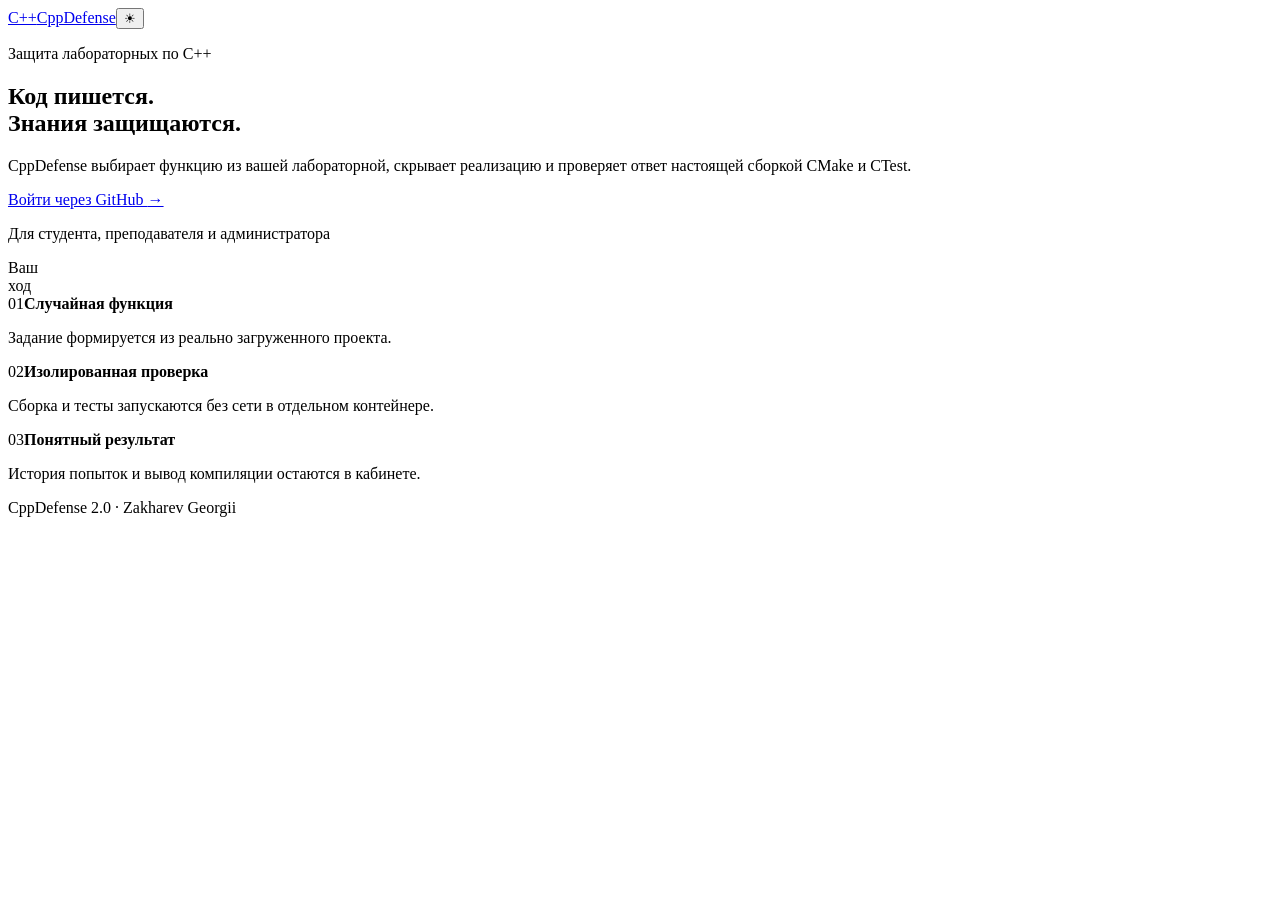
==== backend/webassets/templates/index.html @ 151210e5 "feat: release CppDefense 2.1.0 - add teacher-configured defense flow - expose masked repository brow" ====
<!doctype html>
<html lang="ru" data-theme="dark"><head><meta charset="utf-8"><meta name="viewport" content="width=device-width,initial-scale=1"><meta name="color-scheme" content="dark light"><title>CppDefense</title><link rel="stylesheet" href="/static/app.css"><script src="/static/app.js" defer></script></head>
<body><header class="topbar topbar--landing"><a href="/" class="brand"><span class="brand__mark">C++</span><span>CppDefense</span></a><button id="theme-toggle" class="icon-button" type="button" aria-label="Переключить тему">☀</button></header><main class="landing"><section class="hero"><div class="hero__copy"><p class="eyebrow">Защита лабораторных по C++</p><h1>Код пишется.<br><span>Знания защищаются.</span></h1><p>CppDefense выбирает функцию из вашей лабораторной, скрывает реализацию и проверяет ответ настоящей сборкой CMake и CTest.</p><a class="button hero__button" href="/api/v1/auth/github/start?return_to=/app">Войти через GitHub <span>→</span></a><p class="hero__note">Для студента, преподавателя и администратора</p></div><div class="hero-wheel" aria-hidden="true"><div class="function-wheel function-wheel--hero"><div class="function-wheel__face"><span>Ваш<br>ход</span></div></div></div></section><section class="feature-strip"><article><span>01</span><strong>Случайная функция</strong><p>Задание формируется из реально загруженного проекта.</p></article><article><span>02</span><strong>Изолированная проверка</strong><p>Сборка и тесты запускаются без сети в отдельном контейнере.</p></article><article><span>03</span><strong>Понятный результат</strong><p>История попыток и вывод компиляции остаются в кабинете.</p></article></section></main><footer>CppDefense 2.0 <span>·</span> Zakharev Georgii</footer></body></html>
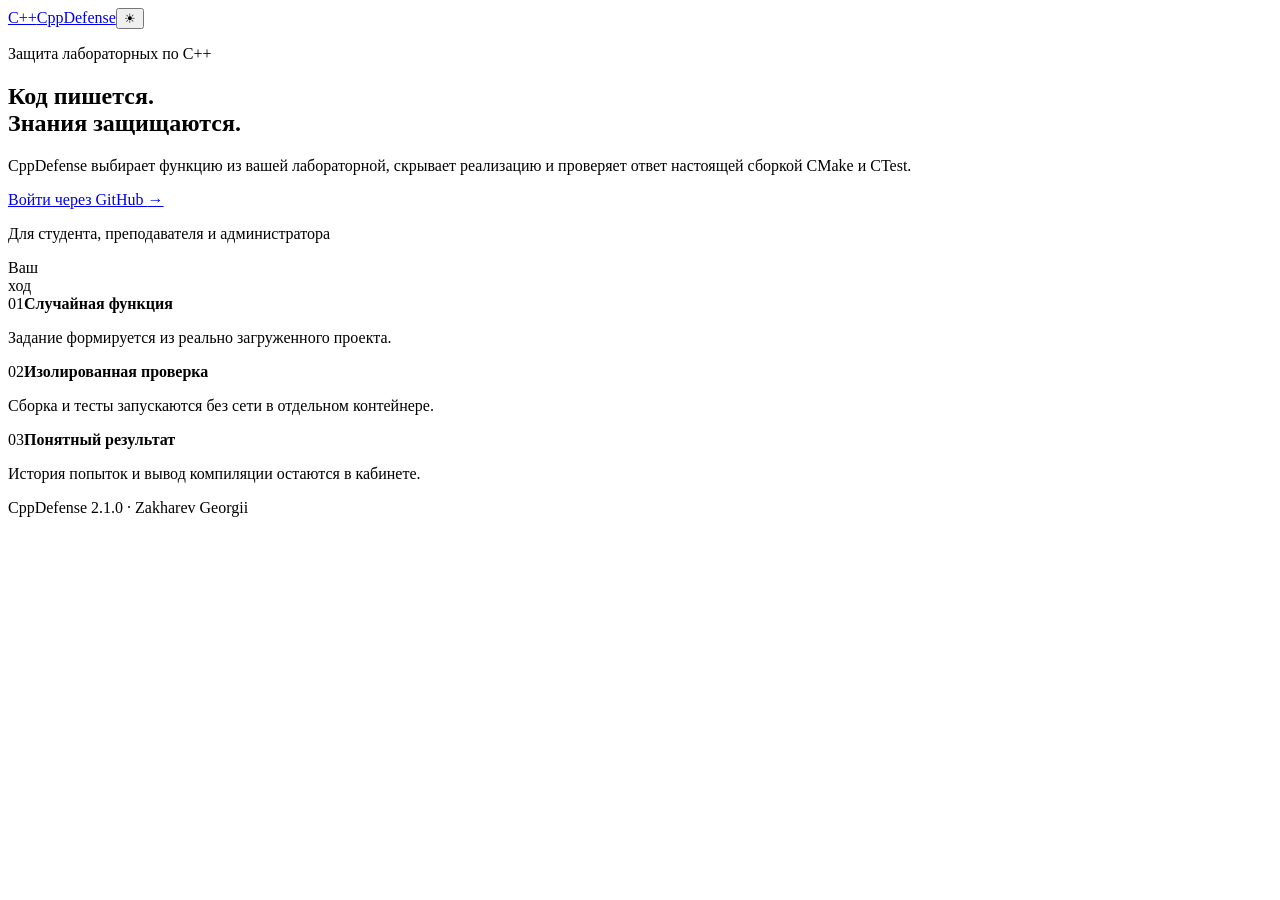
==== commit 711c78bb: "fix(ci): embed frontend assets from webassets package" ====
--- a/backend/webassets/templates/index.html
+++ b/backend/webassets/templates/index.html
@@ -1,3 +1,3 @@
 <!doctype html>
 <html lang="ru" data-theme="dark"><head><meta charset="utf-8"><meta name="viewport" content="width=device-width,initial-scale=1"><meta name="color-scheme" content="dark light"><title>CppDefense</title><link rel="stylesheet" href="/static/app.css"><script src="/static/app.js" defer></script></head>
-<body><header class="topbar topbar--landing"><a href="/" class="brand"><span class="brand__mark">C++</span><span>CppDefense</span></a><button id="theme-toggle" class="icon-button" type="button" aria-label="Переключить тему">☀</button></header><main class="landing"><section class="hero"><div class="hero__copy"><p class="eyebrow">Защита лабораторных по C++</p><h1>Код пишется.<br><span>Знания защищаются.</span></h1><p>CppDefense выбирает функцию из вашей лабораторной, скрывает реализацию и проверяет ответ настоящей сборкой CMake и CTest.</p><a class="button hero__button" href="/api/v1/auth/github/start?return_to=/app">Войти через GitHub <span>→</span></a><p class="hero__note">Для студента, преподавателя и администратора</p></div><div class="hero-wheel" aria-hidden="true"><div class="function-wheel function-wheel--hero"><div class="function-wheel__face"><span>Ваш<br>ход</span></div></div></div></section><section class="feature-strip"><article><span>01</span><strong>Случайная функция</strong><p>Задание формируется из реально загруженного проекта.</p></article><article><span>02</span><strong>Изолированная проверка</strong><p>Сборка и тесты запускаются без сети в отдельном контейнере.</p></article><article><span>03</span><strong>Понятный результат</strong><p>История попыток и вывод компиляции остаются в кабинете.</p></article></section></main><footer>CppDefense 2.0 <span>·</span> Zakharev Georgii</footer></body></html>
+<body><header class="topbar topbar--landing"><a href="/" class="brand"><span class="brand__mark">C++</span><span>CppDefense</span></a><button id="theme-toggle" class="icon-button" type="button" aria-label="Переключить тему">☀</button></header><main class="landing"><section class="hero"><div class="hero__copy"><p class="eyebrow">Защита лабораторных по C++</p><h1>Код пишется.<br><span>Знания защищаются.</span></h1><p>CppDefense выбирает функцию из вашей лабораторной, скрывает реализацию и проверяет ответ настоящей сборкой CMake и CTest.</p><a class="button hero__button" href="/api/v1/auth/github/start?return_to=/app">Войти через GitHub <span>→</span></a><p class="hero__note">Для студента, преподавателя и администратора</p></div><div class="hero-wheel" aria-hidden="true"><div class="function-wheel function-wheel--hero"><div class="function-wheel__face"><span>Ваш<br>ход</span></div></div></div></section><section class="feature-strip"><article><span>01</span><strong>Случайная функция</strong><p>Задание формируется из реально загруженного проекта.</p></article><article><span>02</span><strong>Изолированная проверка</strong><p>Сборка и тесты запускаются без сети в отдельном контейнере.</p></article><article><span>03</span><strong>Понятный результат</strong><p>История попыток и вывод компиляции остаются в кабинете.</p></article></section></main><footer>CppDefense 2.1.0 <span>·</span> Zakharev Georgii</footer></body></html>
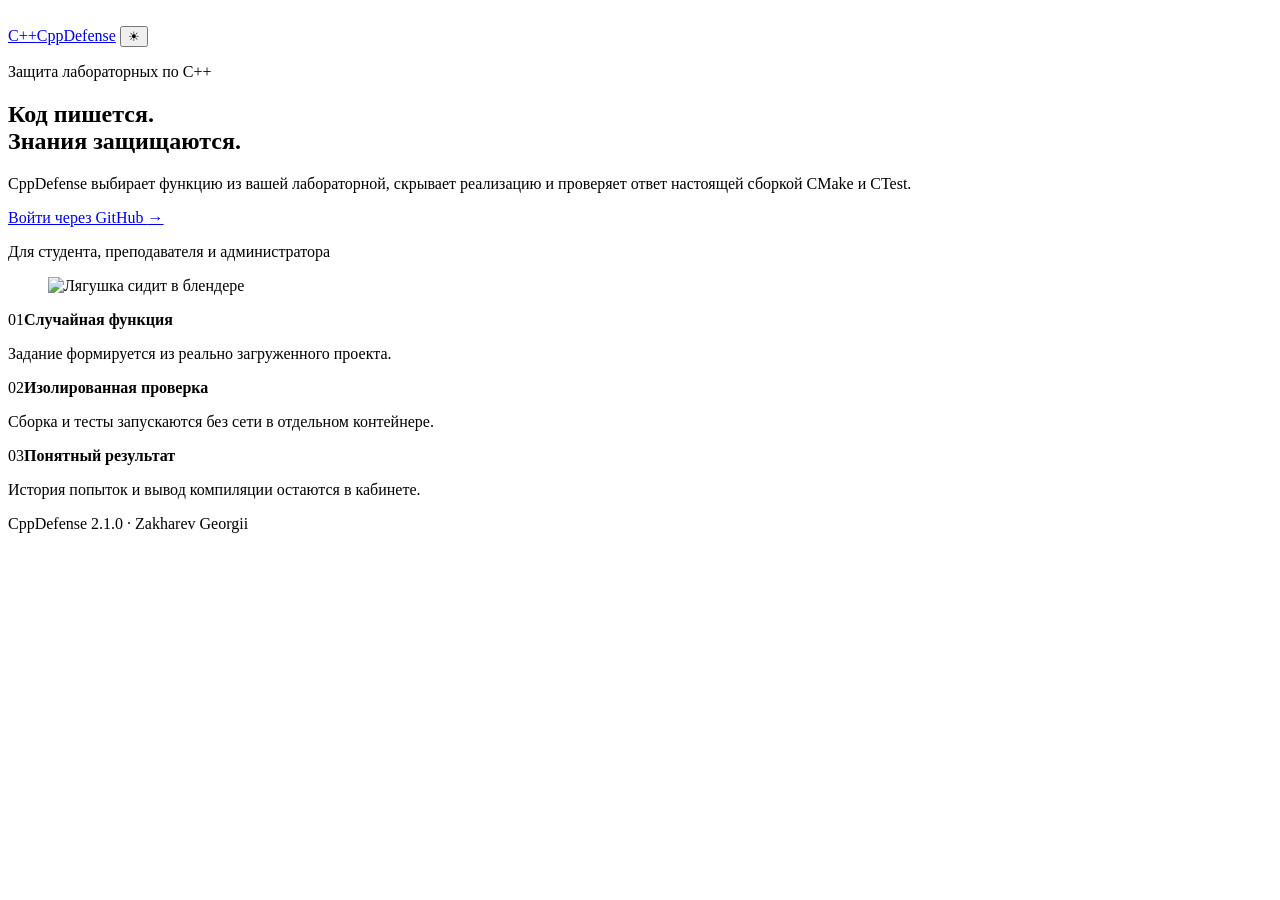
==== commit 8335212d: "feat: refresh frontend visuals" ====
--- a/backend/webassets/templates/index.html
+++ b/backend/webassets/templates/index.html
@@ -1,3 +1,41 @@
 <!doctype html>
-<html lang="ru" data-theme="dark"><head><meta charset="utf-8"><meta name="viewport" content="width=device-width,initial-scale=1"><meta name="color-scheme" content="dark light"><title>CppDefense</title><link rel="stylesheet" href="/static/app.css"><script src="/static/app.js" defer></script></head>
-<body><header class="topbar topbar--landing"><a href="/" class="brand"><span class="brand__mark">C++</span><span>CppDefense</span></a><button id="theme-toggle" class="icon-button" type="button" aria-label="Переключить тему">☀</button></header><main class="landing"><section class="hero"><div class="hero__copy"><p class="eyebrow">Защита лабораторных по C++</p><h1>Код пишется.<br><span>Знания защищаются.</span></h1><p>CppDefense выбирает функцию из вашей лабораторной, скрывает реализацию и проверяет ответ настоящей сборкой CMake и CTest.</p><a class="button hero__button" href="/api/v1/auth/github/start?return_to=/app">Войти через GitHub <span>→</span></a><p class="hero__note">Для студента, преподавателя и администратора</p></div><div class="hero-wheel" aria-hidden="true"><div class="function-wheel function-wheel--hero"><div class="function-wheel__face"><span>Ваш<br>ход</span></div></div></div></section><section class="feature-strip"><article><span>01</span><strong>Случайная функция</strong><p>Задание формируется из реально загруженного проекта.</p></article><article><span>02</span><strong>Изолированная проверка</strong><p>Сборка и тесты запускаются без сети в отдельном контейнере.</p></article><article><span>03</span><strong>Понятный результат</strong><p>История попыток и вывод компиляции остаются в кабинете.</p></article></section></main><footer>CppDefense 2.1.0 <span>·</span> Zakharev Georgii</footer></body></html>
+<html lang="ru" data-theme="dark">
+<head>
+  <meta charset="utf-8">
+  <meta name="viewport" content="width=device-width,initial-scale=1">
+  <meta name="color-scheme" content="dark light">
+  <title>CppDefense</title>
+  <link rel="icon" type="image/png" href="/static/favicon.png">
+  <link rel="stylesheet" href="/static/app.css">
+  <script src="/static/app.js" defer></script>
+</head>
+<body>
+  <div id="entry-splash" class="entry-splash" aria-hidden="true">
+    <img src="/static/intro-cat.jpg" alt="">
+  </div>
+  <header class="topbar topbar--landing">
+    <a href="/" class="brand"><span class="brand__mark">C++</span><span>CppDefense</span></a>
+    <button id="theme-toggle" class="icon-button" type="button" aria-label="Переключить тему">☀</button>
+  </header>
+  <main class="landing">
+    <section class="hero">
+      <div class="hero__copy">
+        <p class="eyebrow">Защита лабораторных по C++</p>
+        <h1>Код пишется.<br><span>Знания защищаются.</span></h1>
+        <p>CppDefense выбирает функцию из вашей лабораторной, скрывает реализацию и проверяет ответ настоящей сборкой CMake и CTest.</p>
+        <a class="button hero__button" href="/api/v1/auth/github/start?return_to=/app">Войти через GitHub <span>→</span></a>
+        <p class="hero__note">Для студента, преподавателя и администратора</p>
+      </div>
+      <figure class="hero-illustration" aria-label="Лягушка в блендере">
+        <img src="/static/frog-blender.png" alt="Лягушка сидит в блендере">
+      </figure>
+    </section>
+    <section class="feature-strip">
+      <article><span>01</span><strong>Случайная функция</strong><p>Задание формируется из реально загруженного проекта.</p></article>
+      <article><span>02</span><strong>Изолированная проверка</strong><p>Сборка и тесты запускаются без сети в отдельном контейнере.</p></article>
+      <article><span>03</span><strong>Понятный результат</strong><p>История попыток и вывод компиляции остаются в кабинете.</p></article>
+    </section>
+  </main>
+  <footer>CppDefense 2.1.0 <span>·</span> Zakharev Georgii</footer>
+</body>
+</html>
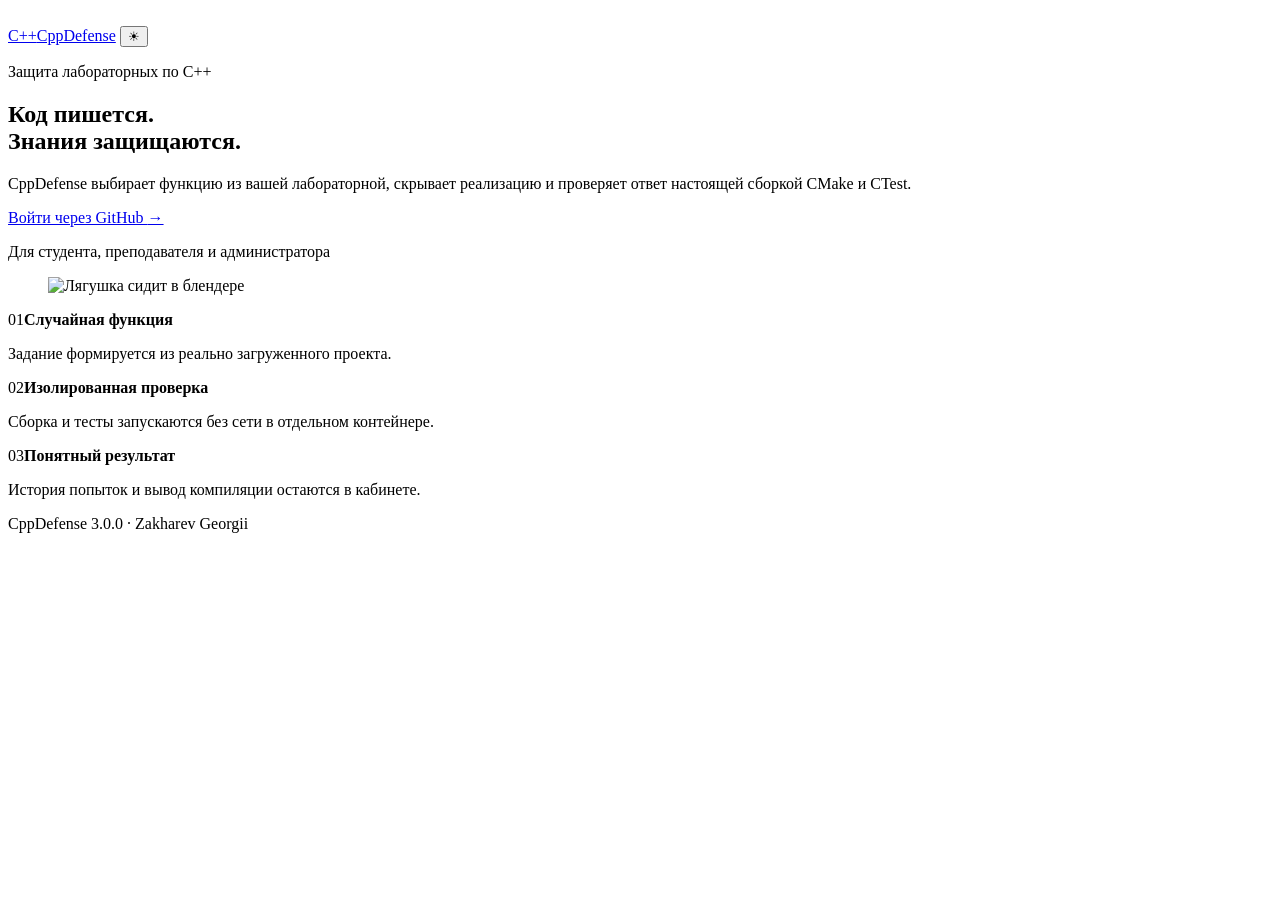
==== commit 6b3a1415: "chore(release): bump CppDefense to 3.0.0 and document multi-element restoration" ====
--- a/backend/webassets/templates/index.html
+++ b/backend/webassets/templates/index.html
@@ -36,6 +36,6 @@
       <article><span>03</span><strong>Понятный результат</strong><p>История попыток и вывод компиляции остаются в кабинете.</p></article>
     </section>
   </main>
-  <footer>CppDefense 2.1.0 <span>·</span> Zakharev Georgii</footer>
+  <footer>CppDefense 3.0.0 <span>·</span> Zakharev Georgii</footer>
 </body>
 </html>
